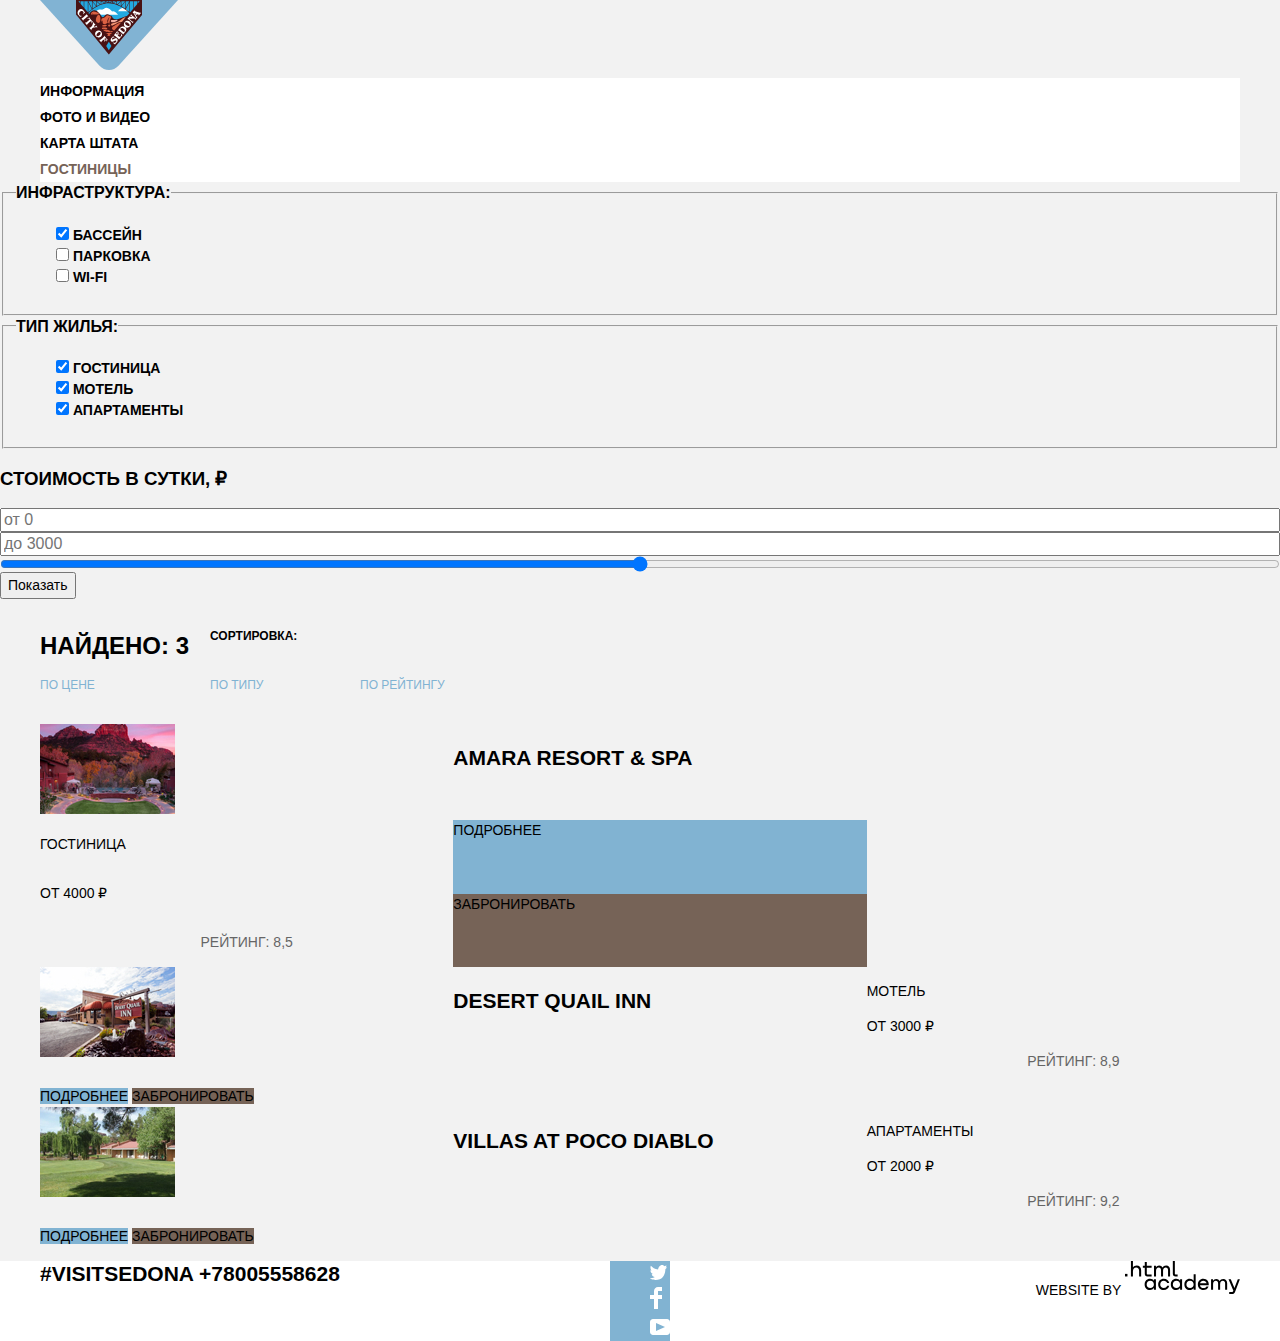
==== catalog.html @ d2a28ebd "грид 2 часть" ====
<!DOCTYPE html>
<html lang="ru">
  <head>
    <meta charset="utf-8" />
    <title>HTML Academy: Седона</title>
    <link rel="icon" href="favicon.ico" />
    <link rel="icon" href="favicon/icon.svg" type="image/svg+xml" />
    <link rel="apple-touch-icon" href="favicon/180.png" />
    <link rel="manifest" href="manifest.webmanifest" />
    <link href="css/normalize.css" rel="stylesheet" />
    <link href="css/style.css" rel="stylesheet" />
  </head>
  <body class="page-body">
    <header class="main-header">
      <div class="container">
      <nav class="main-navigation">
        <a class="main-header-logo" href="index.html">
          <img src="img/logo.svg" width="138" height="70" alt="logo" />
        </a>
        <ul class="site-navigation">
          <li><a href="#">Информация</a></li>
          <li><a href="#">Фото и видео</a></li>
          <li><a href="#">Карта штата</a></li>
          <li><a class="is-active">Гостиницы</a></li>
        </ul>
      </nav>
    </div>
    </header>
    <main>
      <form action="https://echo.htmlacademy.ru/">
        <fieldset class="life">
          <legend class="infrastructure">Инфраструктура:</legend>
          <ul class="life-list">
            <li class="life-item">
              <input
                type="checkbox"
                name="pool-field"
                id="pool-field"
                checked
              />
              <label class="pool" for="pool-field">Бассейн</label>
            </li>
            <li class="life-item">
              <input type="checkbox" name="parking" id="parking" />
              <label for="parking">Парковка</label>
            </li>
            <li class="life-item">
              <input type="checkbox" name="Wi-Fi" id="Wi-Fi" />
              <label for="Wi-Fi">Wi-Fi</label>
            </li>
          </ul>
        </fieldset>
        <fieldset class="life">
          <legend>Тип жилья:</legend>
          <ul class="life-list">
            <li class="life-item">
              <input type="checkbox" name="hotel" id="hotel" checked />
              <label for="hotel">Гостиница</label>
            </li>
            <li class="life-item">
              <input type="checkbox" name="motel" id="motel" checked />
              <label for="motel">Мотель</label>
            </li>
            <li class="life-item">
              <input
                type="checkbox"
                name="Апартаменты"
                id="Апартаменты"
                checked
              />
              <label for="Апартаменты">Апартаменты</label>
            </li>
          </ul>
        </fieldset>
        <div class="filter">
          <h3>Стоимость в сутки, ₽</h3>
          <div class="filter">
            <input type="number" name="min" placeholder="от 0" />
            <input type="number" name="max" placeholder="до 3000" />
          </div>
          <input type="range" id="price" name="price" min="0" max="3000" />
        </div>
        <button class="button-filter" type="submit">Показать</button>
      </form>
      <div class="filter">
        <ul class="filter-list">
          <li class="filter-item">
            <h2 class="filter-search">Найдено: 3</h2>
            <p class="filter-sorting">Сортировка:</p>
            <a class="filter-price">По цене</a>
            <a class="filter-type">По типу</a>
            <a class="filter-raiting">По рейтингу</a>
          </li>
        </ul>
      </div>
      <section class="product">
        <ul class="product-list">
          <li class="product-item">
            <a class="img-amara"
              ><img
                src="img/amararesort.jpg"
                width="135"
                height="90"
                alt="Гостиница Amara Resort &amp; Spa"
            /></a>
            <h3 class="amara">Amara Resort & Spa</h3>
            <div class="amara-name">
              <p class="amara-hotel">Гостиница</p>
              <p class="amara-price">От 4000 ₽</p>
              <p class="rating">Рейтинг: 8,5</p>
            </div>
            <div class="button-amara">
              <a class="button-primary">Подробнее</a>
              <a class="button-secondary">Забронировать</a>
            </div>
          </li>
          <li class="product-item">
            <a
              ><img
                src="img/desertquail.jpg"
                width="135"
                height="90"
                alt="Мотель Desert Quail Inn"
            /></a>
            <h3 class="desert">Desert Quail Inn</h3>
            <div class="desert-name">
              <p class="desert-motel">Мотель</p>
              <p class="desert-price">От 3000 ₽</p>
              <p class="rating">Рейтинг: 8,9</p>
            </div>
            <div>
              <a class="button-primary">Подробнее</a>
              <a class="button-secondary">Забронировать</a>
            </div>
          </li>
          <li class="product-item">
            <a
              ><img
                src="img/villasatpoco.jpg"
                width="135"
                height="90"
                alt="Апартаменты Villas at Poco Diablo"
            /></a>
            <h3 class="villas">Villas at Poco Diablo</h3>
            <div class="villas-name">
              <p class="villas-appartament">Апартаменты</p>
              <p class="villas-price">От 2000 ₽</p>
              <p class="rating">Рейтинг: 9,2</p>
            </div>
            <div>
              <a class="button-primary">Подробнее</a>
              <a class="button-secondary">Забронировать</a>
            </div>
          </li>
        </ul>
      </section>
    </main>
    <footer class="footer">
      <div class="container">
        <div class="footer-row">
      <p class="hashtag">
        #visitSEDONA
        <a class="phone" href="tel:+78005558628">+78005558628</a>
      </p>
      <ul class="socials">
        <li class="socials-item">
          <a href="#"
            ><svg
              width="17"
              height="17"
              viewBox="0 0 17 17"
              fill="none"
              xmlns="http://www.w3.org/2000/svg"
            >
              <path
                d="M10.95 1.14409C12.635 0.648089 13.934 1.41409 14.527 2.32309C15.2 2.09209 15.858 1.84209 16.538 1.61509C16.5249 2.30145 16.2117 2.94761 15.681 3.38309C16.366 3.55309 16.985 2.89209 16.985 2.89209C16.816 3.89209 15.979 4.68009 15.422 4.91609C15.191 11.6661 12.247 16.1331 5.34498 15.9981H4.89898C4.48898 15.9981 0.734977 15.5381 0.000976562 14.1111C2.27198 14.3071 3.89398 13.6891 4.69398 12.9341C3.73398 12.6341 2.01498 12.4571 1.71498 9.98409C2.06398 10.0901 2.27898 10.2121 2.90498 10.1031C1.70498 9.24709 0.373977 8.53009 0.447977 6.33009C0.732977 6.65809 1.51498 6.86609 1.78798 6.80209C1.08498 6.56109 -0.182023 3.44209 0.893977 1.85009C2.71198 3.70409 4.62898 5.45609 8.04598 5.62309C8.25398 3.33009 9.18298 1.79309 10.95 1.14409Z"
                fill="white"
              />
            </svg>
          </a>
        </li>
        <li class="socials-item">
          <a href="#">
            <svg
              width="12"
              height="22"
              viewBox="0 0 12 22"
              fill="none"
              xmlns="http://www.w3.org/2000/svg"
            >
              <path
                d="M12 4V0H8C5.79086 0 4 1.79086 4 4V8H0V12H4V22H8V12H12V8H8V4H12Z"
                fill="white"
              />
            </svg>
          </a>
        </li>
        <li class="socials-item">
          <a href="#">
            <svg
              width="20"
              height="16"
              viewBox="0 0 20 16"
              fill="none"
              xmlns="http://www.w3.org/2000/svg"
            >
              <path
                fill-rule="evenodd"
                clip-rule="evenodd"
                d="M3 0H17C18.65 0 20 1.35 20 3V13C20 14.65 18.65 16 17 16H3C1.35 16 0 14.65 0 13V3C0 1.35 1.35 0 3 0ZM6.027 4.002V11.998L15.014 8L6.027 4.002Z"
                fill="white"
              />
            </svg>
          </a>
        </li>
      </ul>
      <p class="copyright">
        Website by
        <a href="https://htmlacademy.ru">
          <svg
            width="115"
            height="34"
            viewBox="0 0 115 34"
            fill="none"
            xmlns="http://www.w3.org/2000/svg"
          >
            <g clip-path="url(#clip0)">
              <path d="M0 12.8806V15.4567H2.45789V12.8806H0Z" fill="black" />
              <path
                d="M11.6466 4.52965C10.0863 4.52965 8.82534 5.23807 8.03454 6.26851H7.94905V0H5.91864V15.4566H7.94905V10.1541C7.94905 8.02886 9.27418 6.50466 11.2191 6.50466C13.0572 6.50466 14.1258 7.87858 14.1258 9.72478V15.4566H16.1563V9.35984C16.1563 6.41878 14.3396 4.52965 11.6466 4.52965Z"
                fill="black"
              />
              <path
                d="M26.6171 4.8303H21.8082V1.07349H19.7778V4.8303H17.8542V6.80531H19.7778V12.7947C19.7778 14.5121 20.7396 15.4567 22.4708 15.4567H26.6171V13.4602H22.8769C22.193 13.4602 21.8082 13.0738 21.8082 12.4083V6.80531H26.6171V4.8303Z"
                fill="black"
              />
              <path
                d="M41.1215 4.55103C39.497 4.55103 38.2576 5.34532 37.5736 6.61191H37.5095C36.8897 5.3668 35.7356 4.55103 34.154 4.55103C32.7434 4.55103 31.6746 5.30238 31.0336 6.35431H30.948V4.83011H29.0031V15.4565H31.0336V10.0038C31.0336 8.00729 32.0806 6.54752 33.6624 6.50458C35.1584 6.46164 36.0347 7.53502 36.0347 9.14507V15.4565H38.0652V9.83203C38.0652 7.44915 39.4758 6.50458 40.6941 6.50458C42.1688 6.50458 43.0452 7.53502 43.0452 9.14507V15.4565H45.0754V8.9304C45.0754 6.35431 43.6221 4.55103 41.1215 4.55103Z"
                fill="black"
              />
              <path
                d="M47.8271 12.7088C47.8271 14.4476 48.8103 15.4566 50.6269 15.4566H52.6359V13.4816H50.9261C50.2422 13.4816 49.8574 13.0952 49.8574 12.4297V0H47.8271V12.7088Z"
                fill="black"
              />
              <path
                d="M28.9048 19.7063H28.8192C28.027 18.6392 26.7425 17.8923 25.0295 17.8709C21.882 17.8282 19.6338 20.1544 19.6338 23.441C19.6338 26.749 21.9248 29.0752 25.008 29.0326C26.7637 29.0111 28.027 28.2215 28.8192 27.0903H28.9048V28.7336H30.9177V18.1697H28.9048V19.7063ZM25.3077 27.0691C23.081 27.0691 21.6679 25.4471 21.6679 23.441C21.6679 21.435 23.081 19.813 25.3077 19.813C27.4703 19.813 28.8836 21.435 28.8836 23.441C28.8836 25.4259 27.4703 27.0691 25.3077 27.0691Z"
                fill="black"
              />
              <path
                d="M44.2095 22.0111C43.717 19.6208 41.5973 17.8708 38.8139 17.8708C35.4524 17.8708 33.2042 20.3251 33.2042 23.4409C33.2042 26.5567 35.4524 29.0325 38.8139 29.0325C41.5973 29.0325 43.717 27.2397 44.2095 24.8281H42.0898C41.6617 26.1727 40.3984 27.0903 38.8354 27.0903C36.6513 27.0903 35.2381 25.447 35.2381 23.4409C35.2381 21.4349 36.6513 19.8129 38.8354 19.8129C40.4625 19.8129 41.6617 20.7733 42.0898 22.0111H44.2095Z"
                fill="black"
              />
              <path
                d="M55.0836 19.7063H54.998C54.2058 18.6392 52.921 17.8923 51.2081 17.8709C48.0607 17.8282 45.8125 20.1544 45.8125 23.441C45.8125 26.749 48.1036 29.0752 51.1866 29.0326C52.9425 29.0111 54.2058 28.2215 54.998 27.0903H55.0836V28.7336H57.0962V18.1697H55.0836V19.7063ZM51.4866 27.0691C49.2596 27.0691 47.8466 25.4471 47.8466 23.441C47.8466 21.435 49.2596 19.813 51.4866 19.813C53.6491 19.813 55.0622 21.435 55.0622 23.441C55.0622 25.4259 53.6491 27.0691 51.4866 27.0691Z"
                fill="black"
              />
              <path
                d="M68.6538 19.813H68.5682C67.776 18.6819 66.4483 17.8923 64.7568 17.871C61.6738 17.8283 59.3827 20.1545 59.3827 23.4624C59.3827 26.749 61.6309 29.0753 64.7783 29.0326C66.4483 29.0111 67.776 28.2642 68.5468 27.1972H68.6538V28.7336H70.6665V13.3679H68.6538V19.813ZM65.0568 27.0904C62.8298 27.0904 61.4168 25.4685 61.4168 23.4624C61.4168 21.4563 62.8298 19.8343 65.0568 19.8343C67.2193 19.8343 68.6324 21.4776 68.6324 23.4624C68.6324 25.4685 67.2193 27.0904 65.0568 27.0904Z"
                fill="black"
              />
              <path
                d="M78.3297 17.8708C75.0752 17.8708 72.8483 20.3678 72.8483 23.4623C72.8483 26.4714 74.9467 29.0325 78.3724 29.0325C80.8561 29.0325 82.8475 27.6879 83.5541 25.447H81.4342C80.9634 26.4502 79.8286 27.0903 78.4582 27.0903C76.5312 27.0903 75.1608 25.8098 75.0108 24.1666H83.7682C84.0464 20.6452 81.8412 17.8708 78.3297 17.8708ZM78.2868 19.8129C79.9783 19.8129 81.2416 20.8586 81.5627 22.3739H75.0538C75.3534 20.88 76.6168 19.8129 78.2868 19.8129Z"
                fill="black"
              />
              <path
                d="M98.1985 17.8921C96.5713 17.8921 95.3295 18.6817 94.6443 19.9409H94.5799C93.9591 18.703 92.8029 17.8921 91.2184 17.8921C89.8054 17.8921 88.7347 18.639 88.0924 19.6848H88.0068V18.1695H86.0583V28.7334H88.0924V23.3128C88.0924 21.328 89.1417 19.8768 90.7261 19.8341C92.2247 19.7915 93.1028 20.8585 93.1028 22.4591V28.7334H95.1368V23.1421C95.1368 20.7732 96.5499 19.8341 97.7703 19.8341C99.2477 19.8341 100.125 20.8585 100.125 22.4591V28.7334H102.16V22.2457C102.16 19.6848 100.704 17.8921 98.1985 17.8921Z"
                fill="black"
              />
              <path
                d="M109.441 27.0477L105.801 18.1697H103.553L108.392 29.7368L108.371 29.7794C108.028 30.6544 107.643 30.9745 106.701 30.9745H104.196V33.0019H106.701C108.542 33.0019 109.527 32.1696 110.212 30.3769L114.88 18.1697H112.803L109.441 27.0477Z"
                fill="black"
              />
            </g>
            <defs>
              <clipPath id="clip0">
                <rect width="115" height="33.0294" fill="white" />
              </clipPath>
            </defs></svg></a>
          </div>
        </div>
    </footer>
  </body>
</html>
---- css/style.css ----
/*variables*/

:root {
  --basic-black: #000000;
  --basic-extra-black: #333333;
  --basic-white: #ffffff;
  --basic-blue: #81b3d2;
  --basic-extra-white: #f2f2f2;
  --basic-brown-light: #766357;
  --basic-neutral: #eeeeee;
  --basic-extra-brown: #604e43;
  --basic-brown: #503e33;
  --basic-extra-grey:#666666;
  --basic-light-blue:#669EC0;
  --basic-extra-blue:#5496BD;

}

*,
*::before,
*::after{
  box-sizing: border-box;
}


body {
  min-width: 960px;
  margin: 0;
  padding: 0;
  font-family: "PT Sans", sans-serif;
  font-size: 14px;
  line-height: 21px;
  font-weight: 400;
  color: var(--basic-black);
  text-transform: uppercase;
  background-color: var(--basic-extra-white);
  list-style: none;
  min-height: 100%;
  display: grid;
  grid-template-rows: min-content 1fr min-content;
  align-content: start;
}
.container {
  width: 1230px;
  margin: 0 auto;
  padding: 0 15px;
}
.page{
  height: 100%;
}
a {
  text-decoration: none;
}
.main-header-logo{
  order: 0;
  justify-self: center;

}
.main-navigation a {
  font-size: 14px;
  line-height: 26px;
  color: var(--basic-black);
  font-weight: 700;
}
.main-navigation {
  justify-content: stretch;
  color: var(--basic-black);
}
.site-navigation{
  list-style: none;
  display: grid;
  background-color: var(--basic-white);
  margin: 0;
  padding: 0;
}
.site-navigation a.is-active {
  color: var(--basic-brown-light);
}
.site-navigation a:hover {
color: var(--basic-blue);
}
.site-navigation a:focus {
color:var(--basic-black);
}
.site-navigation a:active {
color: var(--basic-brown-light);
}
.reason-item{
  display: grid;
  grid-template-columns: repeat(3, 1fr);
}
.features-list {
  display: grid;
  grid-template-columns: repeat(3, 1fr);
  list-style-type: none;
  margin: 0;
  padding: 0;
}
.reason-img {
  grid-column: 2/ -1;
  }
.features-list {
    grid-column: 1 / -1 ;
  }
.reason-info {
  text-align: center;
  background-color: #81b3d2;
  }
.reason-title {
  font-size: 21px;
  line-height: 26px;
  font-weight: 700;
  text-align: center;
}
.reason-text {
  font-size: 14px;
  line-height: 26px;
  text-align: center;
}
.reason-item {
  text-align: center;
  margin: 0 10px;
}
.story-list {
  display: grid;
  grid-template-columns: repeat(3, 1fr);
  list-style-type: none;
  margin: 0;
  padding: 0;
}
.story-main {
  display: grid;
  grid-template-columns: repeat(3, 1fr);
}
.story-img {
  grid-column: 1/ 3;
}
.story-features {
  display: grid;
  grid-column: 1 / -1 ;
  background-color: #eeeeee;
}
.story-name {
  display: grid;
  text-align: center;
  background-color: #81b3d2;
}
.story-subtitle {
  font-size: 21px;
  line-height: 21px;
  font-weight: 700;

}

.story-text {
  font-size: 14px;
  line-height: 21px;
}
.offer {
  display: grid;
  grid-column: 2/ 3;
  text-align: center;
}

.button {
  font-size: 21px;
  line-height: 26px;
  font-weight: 700;
  text-align: center;
  color: var(--basic-white);
  text-transform: uppercase;
  background-color: var(--basic-brown-light);
}
.button:hover {
  background-color: var(--basic-extra-brown);
}
.button:focus .button:active {
  background-color: var(--basic-brown);
}

.hashtag {
  margin: 0;
  font-size: 21px;
  line-height: 26px;
  font-weight: 700;
}
.phone {
  margin: 0;
  color: inherit;
  font-size: 21px;
  line-height: 26px;
  font-weight: 700;
}
.socials {
  margin: 0;
  justify-self: center;
  list-style: none;
  font-size: 21px;
  line-height: 26px;
  background-color: var(--basic-blue);
}
.copyright {
  margin: 0;
  justify-self: end;
  font-size: 14px;
  line-height: 26px;
}
.footer {
background-color: var(--basic-white);
}
.footer-row {
  display: grid;
  grid-template-columns: repeat(3, 1fr);
}
.life {
  font-size: 16px;
  line-height: 21px;
  font-weight: 700;
}
.life-item {
  list-style: none;
  font-size: 14px;
  line-height: 21px;
}
.infrastructure{
  font-size: 16px;
  line-height: 21px;
  font-weight: 700;
}
.pool{
  font-size: 14px;
  line-height: 21px;
}
.filter {
  font-size: 16px;
  line-height: 21px;
  font-weight: 700;
}
.button-filter {
  font-size: 14px;
  line-height: 21px;
  text-align: center;
  background-color: no-repeat;
}
.button-filter:hover{
  background-color: var(--basic-white);
}
.filter-list {
  list-style: none;
}
}
.filter h2 {
  font-size: 21px;
  line-height: 26px;
  font-weight: 700;
}
.filter p {
  font-size: 12px;
  line-height: 18px;
}
.filter a {
  font-size: 12px;
  line-height: 18px;
  font-weight: 400;
  color: #81b3d2;
}
.product-list {
  list-style: none;
}
.product h3 {
  font-size: 21px;
  line-height: 26px;
  font-weight: 700;
}
.product p {
  font-size: 14px;
  line-height: 21px;
}
.rating {
  font-size: 14px;
  line-height: 21px;
  font-weight: 400;
  text-align: center;
  background-color: #f2f2f2;
  color: #666666;
}
.button {
  font-weight: 700;
  color: #ffffff;
}
.button-primary {
  background-color: #81b3d2;
}
.button-secondary {
  background-color: #766357;
}
.button-primary:hover{
  background-color: var(--basic-light-blue);
}
.button-primary:focus .button-primary:active{
  background-color: var(--basic-extra-blue);
}
.button-secondary:hover{
  background-color: var(--basic-extra-brown);
}
.button-secondary:focus .button-secondary:active{
  background-color: var(--basic-brown);
}
.life {
  display: grid;
  grid-template-columns: repeat(2, 1fr);
}
.life-list {
  grid-column: 1/ -4;
}
.filter {
  display: grid;
  grid-column: 1 / -1 ;
}
.filter-item {
  display: grid;
  grid-template-columns: 170px 150px 100px 100px 100px;
  list-style-type: none;
}
.filter-sorting {
  margin-bottom: 0 30px;
  display: grid;
  grid-column: 2 / -1 ;
}
.filter-price {
  margin-bottom: 0 auto;
}
.product-item {
  display: grid;
  grid-template-columns: 1fr 1fr 1fr;
  list-style-type: none;
  margin: 0;
  padding: 0;
}
.button-amara {
display: grid;
grid-column: 2/ -3;
}
.amara-name {
  display: grid;
  grid-column: 2/ -4; 
}
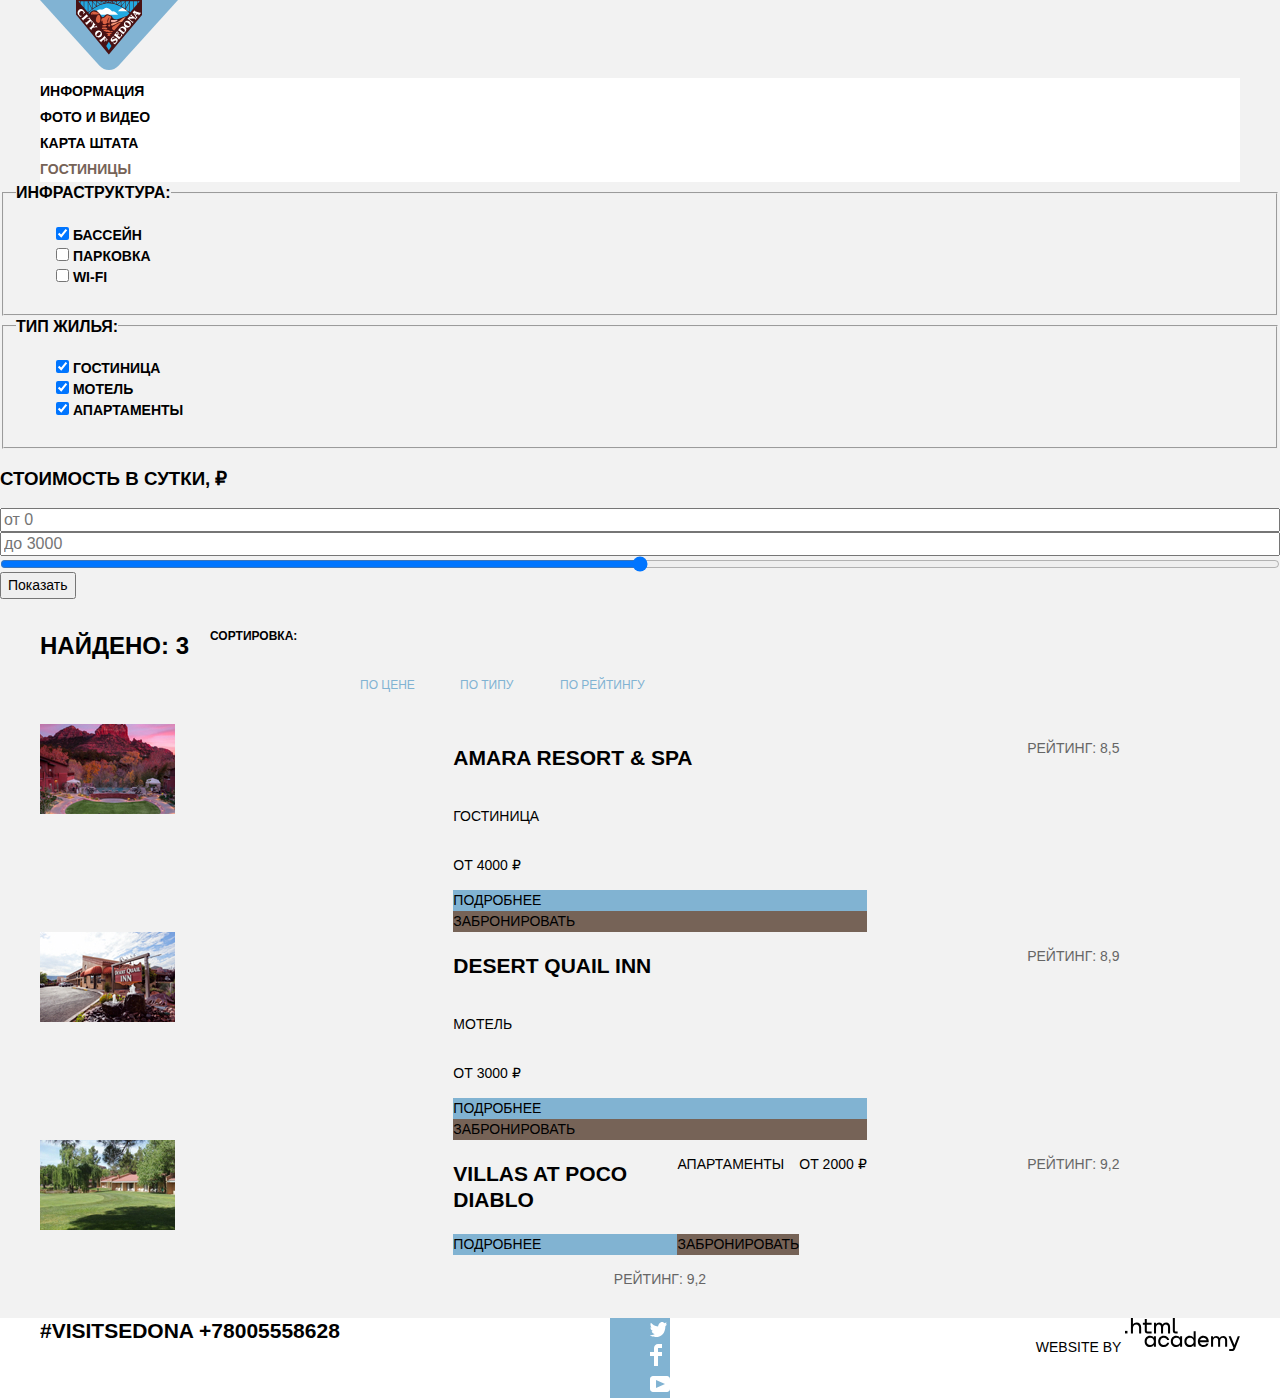
==== commit 67f622ef: "грид исправленное 3" ====
--- a/catalog.html
+++ b/catalog.html
@@ -96,6 +96,7 @@
       <section class="product">
         <ul class="product-list">
           <li class="product-item">
+            <div class="img">
             <a class="img-amara"
               ><img
                 src="img/amararesort.jpg"
@@ -103,18 +104,20 @@
                 height="90"
                 alt="Гостиница Amara Resort &amp; Spa"
             /></a>
+          </div>
+          <div class="center">
             <h3 class="amara">Amara Resort & Spa</h3>
-            <div class="amara-name">
-              <p class="amara-hotel">Гостиница</p>
-              <p class="amara-price">От 4000 ₽</p>
-              <p class="rating">Рейтинг: 8,5</p>
-            </div>
-            <div class="button-amara">
+              <p>Гостиница</p>
+              <p>От 4000 ₽</p>
               <a class="button-primary">Подробнее</a>
               <a class="button-secondary">Забронировать</a>
             </div>
+            <div class="rating">
+              <p class="rating">Рейтинг: 8,5</p>
+            </div>
           </li>
           <li class="product-item">
+            <div class="img">
             <a
               ><img
                 src="img/desertquail.jpg"
@@ -122,18 +125,20 @@
                 height="90"
                 alt="Мотель Desert Quail Inn"
             /></a>
+          </div>
+          <div class="center">
             <h3 class="desert">Desert Quail Inn</h3>
-            <div class="desert-name">
-              <p class="desert-motel">Мотель</p>
-              <p class="desert-price">От 3000 ₽</p>
-              <p class="rating">Рейтинг: 8,9</p>
-            </div>
-            <div>
+              <p>Мотель</p>
+              <p>От 3000 ₽</p>
               <a class="button-primary">Подробнее</a>
               <a class="button-secondary">Забронировать</a>
             </div>
+            <div class="rating">
+              <p class="rating">Рейтинг: 8,9</p>
+            </div>
           </li>
           <li class="product-item">
+            <div class="img">
             <a
               ><img
                 src="img/villasatpoco.jpg"
@@ -141,15 +146,17 @@
                 height="90"
                 alt="Апартаменты Villas at Poco Diablo"
             /></a>
+          </div>
+          <div class="center">
             <h3 class="villas">Villas at Poco Diablo</h3>
-            <div class="villas-name">
               <p class="villas-appartament">Апартаменты</p>
               <p class="villas-price">От 2000 ₽</p>
-              <p class="rating">Рейтинг: 9,2</p>
-            </div>
-            <div>
               <a class="button-primary">Подробнее</a>
               <a class="button-secondary">Забронировать</a>
+              <p class="rating">Рейтинг: 9,2</p>
+            </div>
+            <div class="rating">
+              <p class="rating">Рейтинг: 9,2</p>
             </div>
           </li>
         </ul>
--- a/css/style.css
+++ b/css/style.css
@@ -328,20 +328,28 @@
   grid-column: 2 / -1 ;
 }
 .filter-price {
-  margin-bottom: 0 auto;
+
+  display: grid;
+  grid-column: 3 / 4 ;
 }
 .product-item {
   display: grid;
   grid-template-columns: 1fr 1fr 1fr;
   list-style-type: none;
-  margin: 0;
-  padding: 0;
-}
-.button-amara {
-display: grid;
-grid-column: 2/ -3;
-}
-.amara-name {
-  display: grid;
-  grid-column: 2/ -4; 
+  border-bottom: ;
+  margin: 0;
+  padding: 0;
+}
+.img {
+  display: grid;
+  grid-column: 1/ -4;
+}
+.center {
+  display: grid;
+  grid-column: 2/ -2;
+
+}
+.rating {
+  display: grid;
+  grid-column: 3/ -2;
 }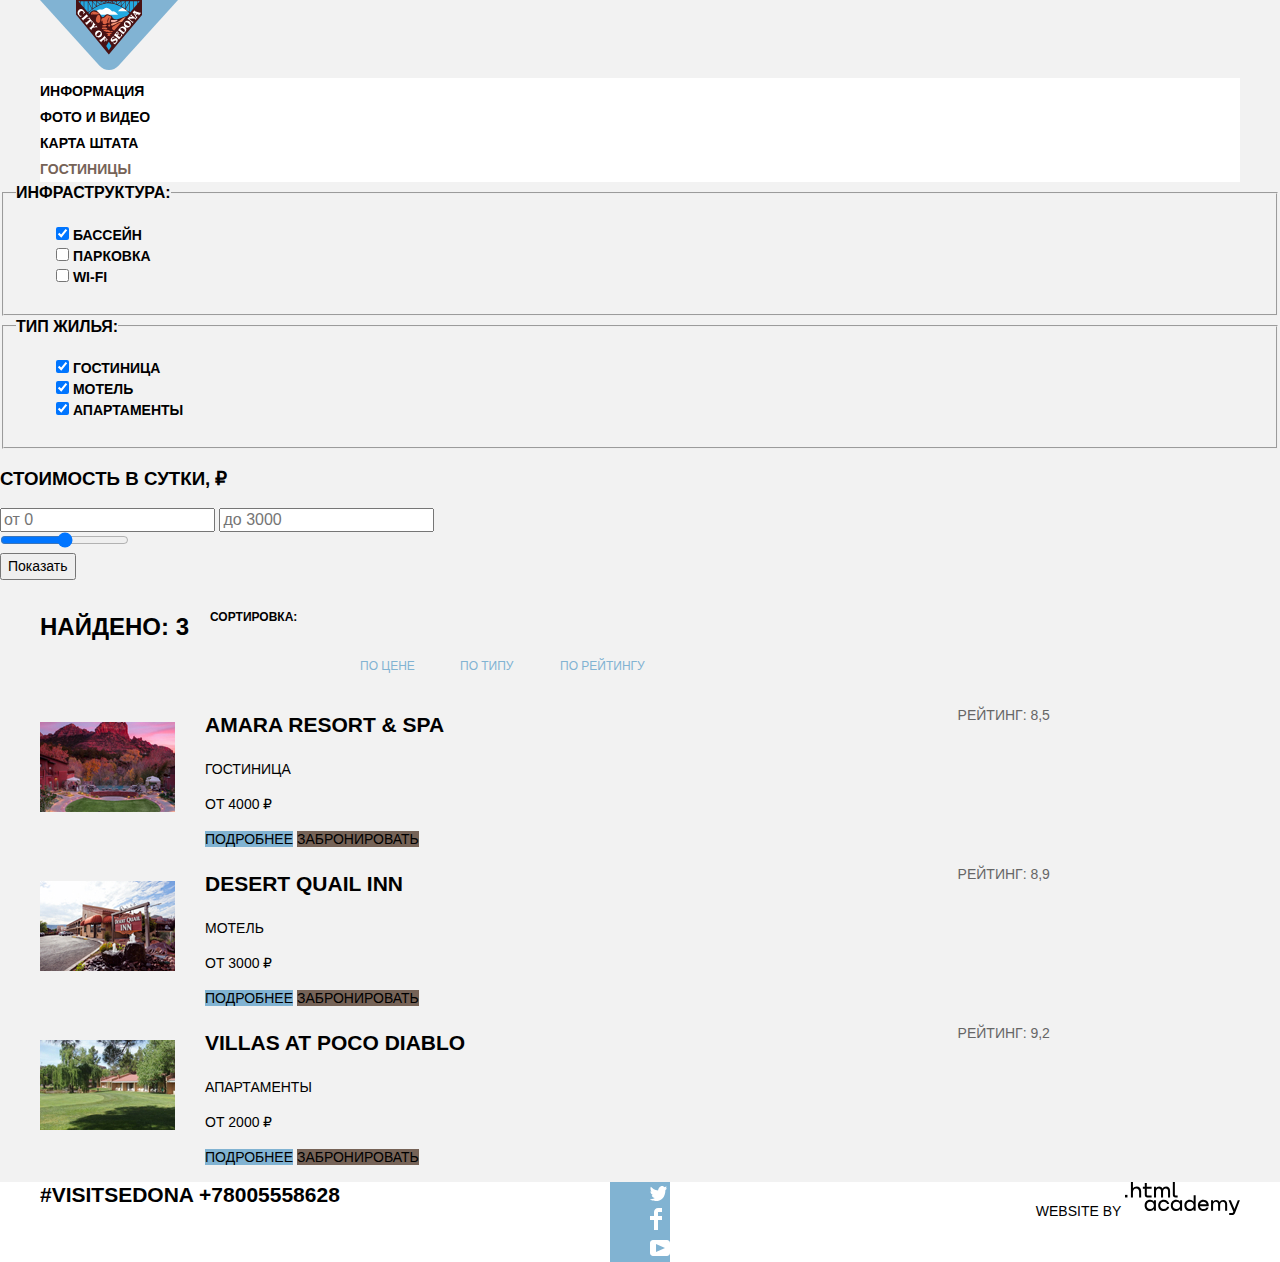
==== commit e224b2cc: "Гриды исправл" ====
--- a/catalog.html
+++ b/catalog.html
@@ -153,7 +153,6 @@
               <p class="villas-price">От 2000 ₽</p>
               <a class="button-primary">Подробнее</a>
               <a class="button-secondary">Забронировать</a>
-              <p class="rating">Рейтинг: 9,2</p>
             </div>
             <div class="rating">
               <p class="rating">Рейтинг: 9,2</p>
--- a/css/style.css
+++ b/css/style.css
@@ -314,7 +314,6 @@
   grid-column: 1/ -4;
 }
 .filter {
-  display: grid;
   grid-column: 1 / -1 ;
 }
 .filter-item {
@@ -324,32 +323,26 @@
 }
 .filter-sorting {
   margin-bottom: 0 30px;
-  display: grid;
   grid-column: 2 / -1 ;
 }
 .filter-price {
-
-  display: grid;
   grid-column: 3 / 4 ;
 }
 .product-item {
   display: grid;
-  grid-template-columns: 1fr 1fr 1fr;
+  grid-template-columns: auto 1fr 1fr;
   list-style-type: none;
-  border-bottom: ;
   margin: 0;
   padding: 0;
 }
 .img {
-  display: grid;
+  margin: auto;
   grid-column: 1/ -4;
 }
 .center {
-  display: grid;
   grid-column: 2/ -2;
-
+padding-left: 30px;
 }
 .rating {
-  display: grid;
   grid-column: 3/ -2;
 }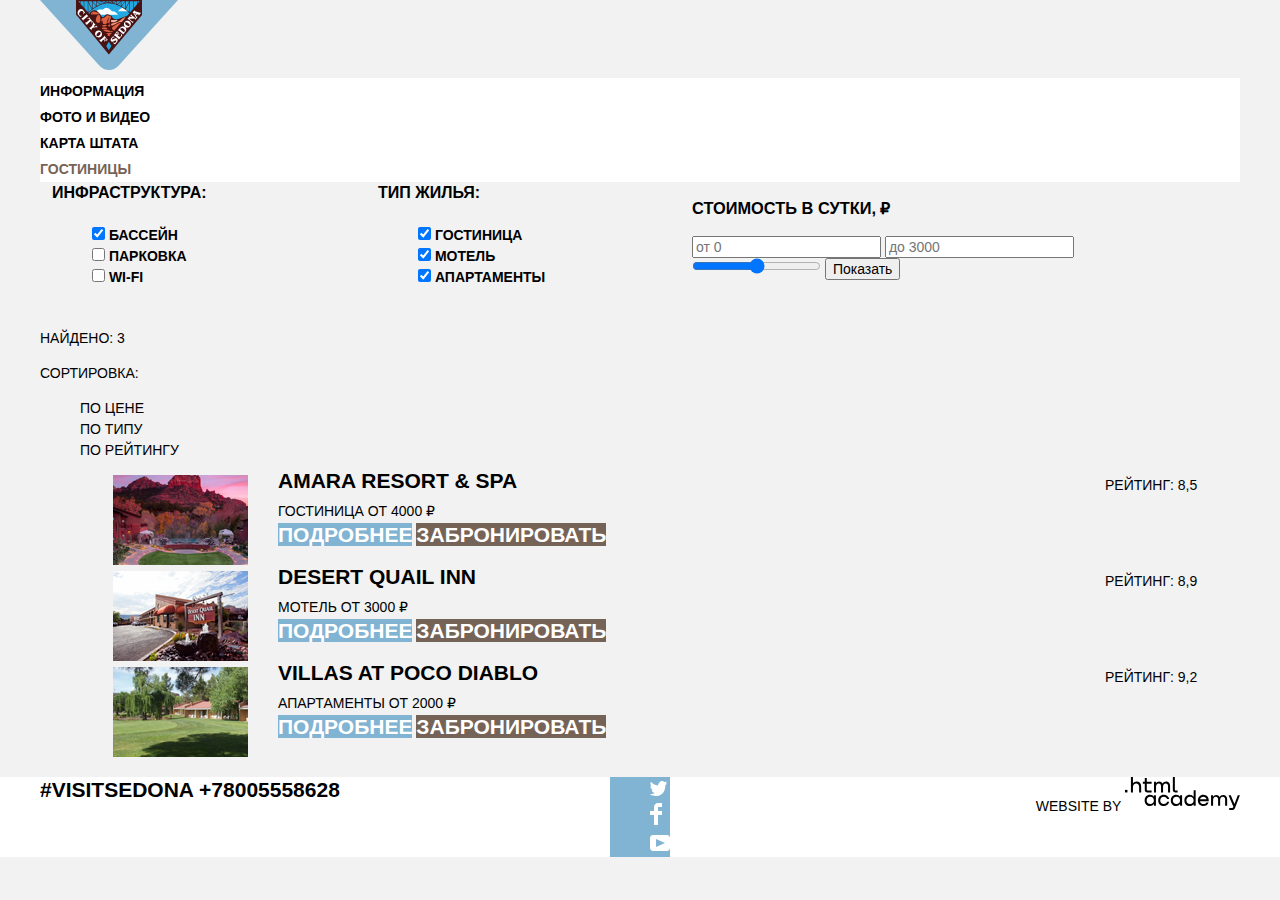
==== commit f0732f6c: "Гриды каталог" ====
--- a/catalog.html
+++ b/catalog.html
@@ -26,8 +26,9 @@
       </nav>
     </div>
     </header>
-    <main>
-      <form action="https://echo.htmlacademy.ru/">
+    <main class="container">
+      <form class="choice" action="https://echo.htmlacademy.ru/">
+        <div class="categories">
         <fieldset class="life">
           <legend class="infrastructure">Инфраструктура:</legend>
           <ul class="life-list">
@@ -50,6 +51,8 @@
             </li>
           </ul>
         </fieldset>
+      </div>
+        <div class="type-life">
         <fieldset class="life">
           <legend>Тип жилья:</legend>
           <ul class="life-list">
@@ -72,31 +75,32 @@
             </li>
           </ul>
         </fieldset>
-        <div class="filter">
+      </div>
+        <div class="price">
           <h3>Стоимость в сутки, ₽</h3>
-          <div class="filter">
+          <div class="price-direction">
             <input type="number" name="min" placeholder="от 0" />
             <input type="number" name="max" placeholder="до 3000" />
           </div>
           <input type="range" id="price" name="price" min="0" max="3000" />
+          <button class="button-price" type="submit">Показать</button>
         </div>
-        <button class="button-filter" type="submit">Показать</button>
+
       </form>
-      <div class="filter">
-        <ul class="filter-list">
-          <li class="filter-item">
-            <h2 class="filter-search">Найдено: 3</h2>
-            <p class="filter-sorting">Сортировка:</p>
-            <a class="filter-price">По цене</a>
-            <a class="filter-type">По типу</a>
-            <a class="filter-raiting">По рейтингу</a>
-          </li>
-        </ul>
-      </div>
+      <div class="sorting">
+            <p class="sorting-search">Найдено: 3</p>
+            <div>
+            <p class="sorting-title">Сортировка:</p>
+            <ul class="sorting-list">
+              <li class="sorting-item">По цене</li>
+              <li class="sorting-item">По типу</li>
+              <li class="sorting-item">По рейтингу</li>
+            </ul>
+            </div>
       <section class="product">
         <ul class="product-list">
           <li class="product-item">
-            <div class="img">
+            <div class="product-img">
             <a class="img-amara"
               ><img
                 src="img/amararesort.jpg"
@@ -105,19 +109,23 @@
                 alt="Гостиница Amara Resort &amp; Spa"
             /></a>
           </div>
-          <div class="center">
-            <h3 class="amara">Amara Resort & Spa</h3>
+          <div class="description">
+            <h3 class="hotel">Amara Resort & Spa</h3>
+            <div>
               <p>Гостиница</p>
               <p>От 4000 ₽</p>
-              <a class="button-primary">Подробнее</a>
-              <a class="button-secondary">Забронировать</a>
-            </div>
-            <div class="rating">
-              <p class="rating">Рейтинг: 8,5</p>
+            </div>
+            <div>
+              <a class="button button-primary">Подробнее</a>
+              <a class="button button-secondary">Забронировать</a>
+            </div>
+            </div>
+            <div class="product-rating">
+              <p class="product-rating-main">Рейтинг: 8,5</p>
             </div>
           </li>
           <li class="product-item">
-            <div class="img">
+            <div class="product-img">
             <a
               ><img
                 src="img/desertquail.jpg"
@@ -126,19 +134,21 @@
                 alt="Мотель Desert Quail Inn"
             /></a>
           </div>
-          <div class="center">
-            <h3 class="desert">Desert Quail Inn</h3>
+          <div class="description">
+            <h3 class="motel">Desert Quail Inn</h3>
+            <div>
               <p>Мотель</p>
               <p>От 3000 ₽</p>
-              <a class="button-primary">Подробнее</a>
-              <a class="button-secondary">Забронировать</a>
-            </div>
-            <div class="rating">
-              <p class="rating">Рейтинг: 8,9</p>
+            </div>
+              <a class="button button-primary">Подробнее</a>
+              <a class="button button-secondary">Забронировать</a>
+            </div>
+            <div class="product-rating">
+              <p class="product-rating-main">Рейтинг: 8,9</p>
             </div>
           </li>
           <li class="product-item">
-            <div class="img">
+            <div class="product-img">
             <a
               ><img
                 src="img/villasatpoco.jpg"
@@ -147,15 +157,19 @@
                 alt="Апартаменты Villas at Poco Diablo"
             /></a>
           </div>
-          <div class="center">
-            <h3 class="villas">Villas at Poco Diablo</h3>
+          <div class="description">
+            <h3 class="appartament">Villas at Poco Diablo</h3>
+            <div>
               <p class="villas-appartament">Апартаменты</p>
               <p class="villas-price">От 2000 ₽</p>
-              <a class="button-primary">Подробнее</a>
-              <a class="button-secondary">Забронировать</a>
-            </div>
-            <div class="rating">
-              <p class="rating">Рейтинг: 9,2</p>
+            </div>
+            <div>
+              <a class="button button-primary">Подробнее</a>
+              <a class="button button-secondary">Забронировать</a>
+            </div>
+            </div>
+            <div class="product-rating">
+              <p class="product-rating-main">Рейтинг: 9,2</p>
             </div>
           </li>
         </ul>
--- a/css/style.css
+++ b/css/style.css
@@ -306,15 +306,21 @@
 .button-secondary:focus .button-secondary:active{
   background-color: var(--basic-brown);
 }
+.choice {
+  display: grid;
+  grid-template-columns: 326px 326px auto;
+}
+
 .life {
   display: grid;
   grid-template-columns: repeat(2, 1fr);
+  border: 0;
+  margin: 0;
 }
 .life-list {
   grid-column: 1/ -4;
 }
-.filter {
-  grid-column: 1 / -1 ;
+
 }
 .filter-item {
   display: grid;
@@ -330,19 +336,33 @@
 }
 .product-item {
   display: grid;
-  grid-template-columns: auto 1fr 1fr;
+  grid-template-columns: 135px 1fr 135px;
   list-style-type: none;
   margin: 0;
   padding: 0;
 }
-.img {
+.product-list {
+  list-style: none;
+  padding-left: 73px;
+}
+.sorting-item {
+  list-style: none;
+}
+.product-img {
   margin: auto;
   grid-column: 1/ -4;
 }
-.center {
-  grid-column: 2/ -2;
+.description {
 padding-left: 30px;
 }
-.rating {
-  grid-column: 3/ -2;
+.product-rating {
+}
+.product h3 {
+  margin-top: -7px;
+  margin-bottom: 7px;
+}
+.product p {
+  margin-top: 0px;
+  margin-bottom: 0px;
+  display: inline-block;
 }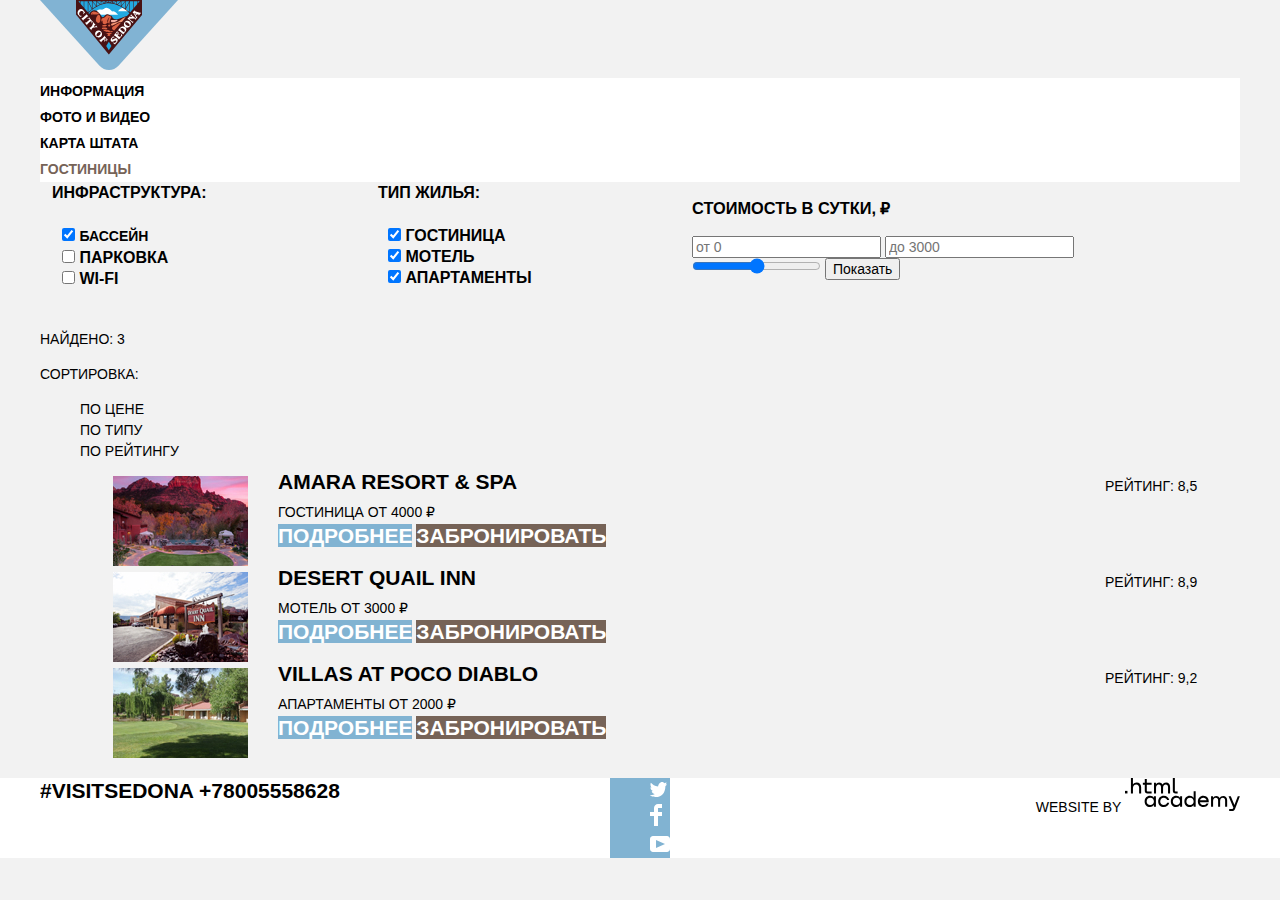
==== commit 4ebcc838: "Грид внутреняя страница (испр)" ====
--- a/catalog.html
+++ b/catalog.html
@@ -28,11 +28,11 @@
     </header>
     <main class="container">
       <form class="choice" action="https://echo.htmlacademy.ru/">
-        <div class="categories">
-        <fieldset class="life">
+        <div class="advantages">
+        <fieldset class="information">
           <legend class="infrastructure">Инфраструктура:</legend>
-          <ul class="life-list">
-            <li class="life-item">
+          <ul class="information-list">
+            <li class="information-item">
               <input
                 type="checkbox"
                 name="pool-field"
@@ -41,30 +41,30 @@
               />
               <label class="pool" for="pool-field">Бассейн</label>
             </li>
-            <li class="life-item">
+            <li class="information-item">
               <input type="checkbox" name="parking" id="parking" />
               <label for="parking">Парковка</label>
             </li>
-            <li class="life-item">
+            <li class="information-item">
               <input type="checkbox" name="Wi-Fi" id="Wi-Fi" />
               <label for="Wi-Fi">Wi-Fi</label>
             </li>
           </ul>
         </fieldset>
       </div>
-        <div class="type-life">
-        <fieldset class="life">
+        <div class="place">
+        <fieldset class="information">
           <legend>Тип жилья:</legend>
-          <ul class="life-list">
-            <li class="life-item">
+          <ul class="information-list">
+            <li class="information-item">
               <input type="checkbox" name="hotel" id="hotel" checked />
               <label for="hotel">Гостиница</label>
             </li>
-            <li class="life-item">
+            <li class="information-item">
               <input type="checkbox" name="motel" id="motel" checked />
               <label for="motel">Мотель</label>
             </li>
-            <li class="life-item">
+            <li class="information-item">
               <input
                 type="checkbox"
                 name="Апартаменты"
@@ -100,7 +100,7 @@
       <section class="product">
         <ul class="product-list">
           <li class="product-item">
-            <div class="product-img">
+            <div class="product">
             <a class="img-amara"
               ><img
                 src="img/amararesort.jpg"
@@ -110,7 +110,7 @@
             /></a>
           </div>
           <div class="description">
-            <h3 class="hotel">Amara Resort & Spa</h3>
+            <h3 class="description-title">Amara Resort & Spa</h3>
             <div>
               <p>Гостиница</p>
               <p>От 4000 ₽</p>
@@ -125,7 +125,7 @@
             </div>
           </li>
           <li class="product-item">
-            <div class="product-img">
+            <div class="product">
             <a
               ><img
                 src="img/desertquail.jpg"
@@ -135,7 +135,7 @@
             /></a>
           </div>
           <div class="description">
-            <h3 class="motel">Desert Quail Inn</h3>
+            <h3 class="description-name">Desert Quail Inn</h3>
             <div>
               <p>Мотель</p>
               <p>От 3000 ₽</p>
@@ -148,7 +148,7 @@
             </div>
           </li>
           <li class="product-item">
-            <div class="product-img">
+            <div class="product">
             <a
               ><img
                 src="img/villasatpoco.jpg"
@@ -158,7 +158,7 @@
             /></a>
           </div>
           <div class="description">
-            <h3 class="appartament">Villas at Poco Diablo</h3>
+            <h3 class="description-subtitle">Villas at Poco Diablo</h3>
             <div>
               <p class="villas-appartament">Апартаменты</p>
               <p class="villas-price">От 2000 ₽</p>
--- a/css/style.css
+++ b/css/style.css
@@ -311,14 +311,26 @@
   grid-template-columns: 326px 326px auto;
 }
 
-.life {
+.information {
   display: grid;
   grid-template-columns: repeat(2, 1fr);
   border: 0;
   margin: 0;
 }
-.life-list {
+.information-list {
   grid-column: 1/ -4;
+  list-style: none;
+  padding-left: 10px;
+}
+.advantages {
+  font-size: 16px;
+  line-height: 21px;
+  font-weight: 700;
+}
+.place {
+  font-size: 16px;
+  line-height: 21px;
+  font-weight: 700;
 }
 
 }
@@ -337,9 +349,6 @@
 .product-item {
   display: grid;
   grid-template-columns: 135px 1fr 135px;
-  list-style-type: none;
-  margin: 0;
-  padding: 0;
 }
 .product-list {
   list-style: none;
@@ -348,7 +357,7 @@
 .sorting-item {
   list-style: none;
 }
-.product-img {
+.product {
   margin: auto;
   grid-column: 1/ -4;
 }
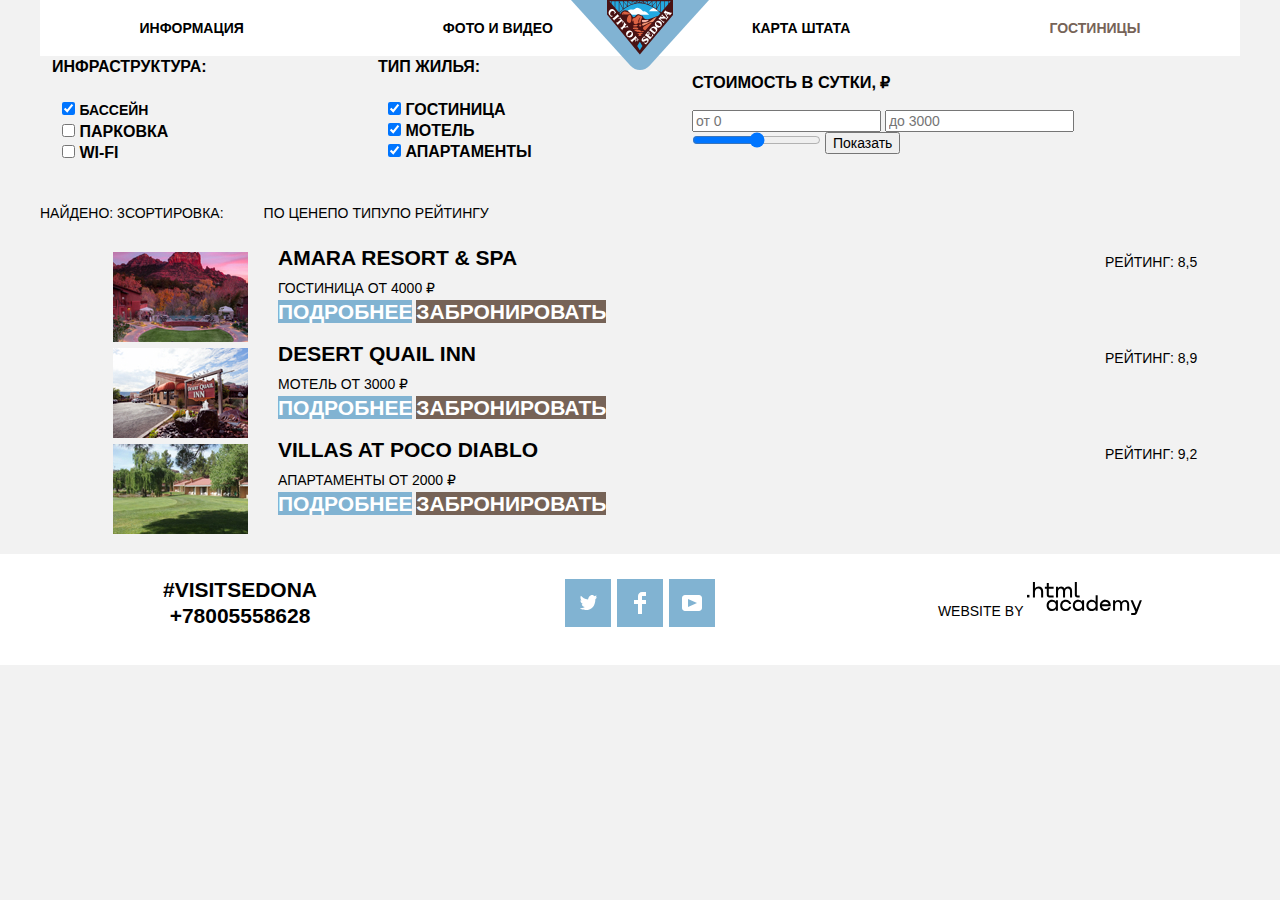
==== commit e2e99c75: "флекс" ====
--- a/catalog.html
+++ b/catalog.html
@@ -89,7 +89,6 @@
       </form>
       <div class="sorting">
             <p class="sorting-search">Найдено: 3</p>
-            <div>
             <p class="sorting-title">Сортировка:</p>
             <ul class="sorting-list">
               <li class="sorting-item">По цене</li>
@@ -135,7 +134,7 @@
             /></a>
           </div>
           <div class="description">
-            <h3 class="description-name">Desert Quail Inn</h3>
+            <h3 class="description-title">Desert Quail Inn</h3>
             <div>
               <p>Мотель</p>
               <p>От 3000 ₽</p>
@@ -158,7 +157,7 @@
             /></a>
           </div>
           <div class="description">
-            <h3 class="description-subtitle">Villas at Poco Diablo</h3>
+            <h3 class="description-title">Villas at Poco Diablo</h3>
             <div>
               <p class="villas-appartament">Апартаменты</p>
               <p class="villas-price">От 2000 ₽</p>
@@ -183,7 +182,7 @@
         <a class="phone" href="tel:+78005558628">+78005558628</a>
       </p>
       <ul class="socials">
-        <li class="socials-item">
+        <li class="social-item">
           <a href="#"
             ><svg
               width="17"
@@ -199,7 +198,7 @@
             </svg>
           </a>
         </li>
-        <li class="socials-item">
+        <li class="social-item">
           <a href="#">
             <svg
               width="12"
@@ -215,7 +214,7 @@
             </svg>
           </a>
         </li>
-        <li class="socials-item">
+        <li class="social-item">
           <a href="#">
             <svg
               width="20"
--- a/css/style.css
+++ b/css/style.css
@@ -13,7 +13,7 @@
   --basic-extra-grey:#666666;
   --basic-light-blue:#669EC0;
   --basic-extra-blue:#5496BD;
-
+  --basic-grey:#BDBBBC;
 }
 
 *,
@@ -51,39 +51,44 @@
 a {
   text-decoration: none;
 }
-.main-header-logo{
-  order: 0;
-  justify-self: center;
-
+.main-header-logo {
+  display: flex;
+  position: absolute;
+  left: 50%;
+  transform: translateX(-50%);
 }
 .main-navigation a {
   font-size: 14px;
   line-height: 26px;
   color: var(--basic-black);
   font-weight: 700;
+ 
 }
 .main-navigation {
-  justify-content: stretch;
+  justify-content: space-around;
   color: var(--basic-black);
-}
-.site-navigation{
-  list-style: none;
-  display: grid;
+  position: relative;
+  
+}
+.site-navigation {
+  display: flex;
+  justify-content: space-around;
+  list-style: none;
   background-color: var(--basic-white);
   margin: 0;
-  padding: 0;
+  padding: 15px 0;
 }
 .site-navigation a.is-active {
   color: var(--basic-brown-light);
 }
 .site-navigation a:hover {
-color: var(--basic-blue);
+  color: var(--basic-blue);
 }
 .site-navigation a:focus {
-color:var(--basic-black);
+  color:var(--basic-black);
 }
 .site-navigation a:active {
-color: var(--basic-brown-light);
+  color: var(--basic-brown-light);
 }
 .reason-item{
   display: grid;
@@ -145,16 +150,21 @@
   text-align: center;
   background-color: #81b3d2;
 }
+.story-item {
+  text-align: center;
+  margin-top: 0;
+  margin-bottom: 25px;
+}
 .story-subtitle {
   font-size: 21px;
   line-height: 21px;
   font-weight: 700;
-
 }
 
 .story-text {
   font-size: 14px;
   line-height: 21px;
+
 }
 .offer {
   display: grid;
@@ -179,6 +189,10 @@
 }
 
 .hashtag {
+  display: flex;
+  flex-direction: column;
+  justify-content: center;
+  align-items: center;
   margin: 0;
   font-size: 21px;
   line-height: 26px;
@@ -192,18 +206,48 @@
   font-weight: 700;
 }
 .socials {
-  margin: 0;
+  display: flex;
+  justify-content: space-around;
   justify-self: center;
-  list-style: none;
-  font-size: 21px;
-  line-height: 26px;
+  padding: 0;
+  list-style: none;
+  margin-top: 0;
+  margin-bottom: 0;
+}
+.social-item:not(:last-child) {
+  margin-right: 6px;
+}
+.social-item a {
+  display: flex;
+  justify-content: center;
+  align-items: center;
   background-color: var(--basic-blue);
+  width:46px;
+  height:48px;
+}
+.social-item a:active {
+  background-color: var(--basic-blue);
+}
+.social-item a:hover {
+  background-color: var(--basic-light-blue);
+}
+.social-item a:focus {
+  background-color:var(--basic-extra-blue);
 }
 .copyright {
-  margin: 0;
-  justify-self: end;
-  font-size: 14px;
-  line-height: 26px;
+justify-self: center;
+  margin: 0;
+  font-size: 14px;
+  line-height: 26px;
+}
+.copyright a:active {
+  color: var(--basic-blue);
+}
+.copyright a:hover {
+  color: var(--basic-blue);
+}
+.copyright a:focus {
+  color:var(--basic-grey);
 }
 .footer {
 background-color: var(--basic-white);
@@ -211,6 +255,9 @@
 .footer-row {
   display: grid;
   grid-template-columns: repeat(3, 1fr);
+  align-items:center;
+  padding-top: 23px;
+  padding-bottom: 36px;
 }
 .life {
   font-size: 16px;
@@ -333,7 +380,6 @@
   font-weight: 700;
 }
 
-}
 .filter-item {
   display: grid;
   grid-template-columns: 170px 150px 100px 100px 100px;
@@ -354,6 +400,12 @@
   list-style: none;
   padding-left: 73px;
 }
+.sorting {
+  display: flex;
+}
+.sorting-list {
+  display: flex;
+}
 .sorting-item {
   list-style: none;
 }
@@ -363,8 +415,6 @@
 }
 .description {
 padding-left: 30px;
-}
-.product-rating {
 }
 .product h3 {
   margin-top: -7px;
@@ -374,4 +424,13 @@
   margin-top: 0px;
   margin-bottom: 0px;
   display: inline-block;
-}+}
+.central {
+  display: flex;
+  flex-direction: column;
+  align-items: center;
+}
+.reason-box {
+  margin: auto;
+  max-width: 519px;
+}
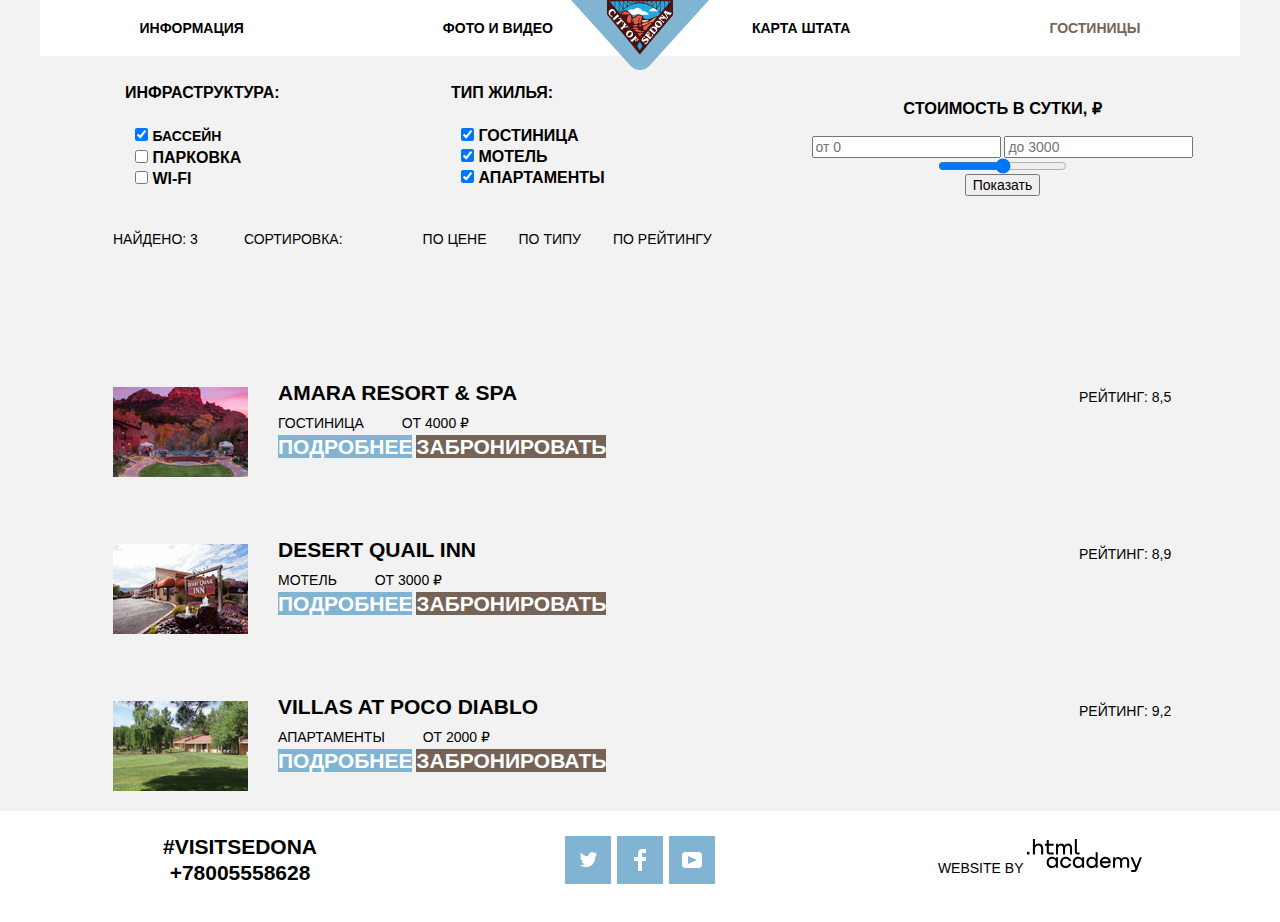
==== commit c4a9d47e: "Флексы внутреняя страница" ====
--- a/catalog.html
+++ b/catalog.html
@@ -99,7 +99,7 @@
       <section class="product">
         <ul class="product-list">
           <li class="product-item">
-            <div class="product">
+            <div class="product-pic">
             <a class="img-amara"
               ><img
                 src="img/amararesort.jpg"
--- a/css/style.css
+++ b/css/style.css
@@ -356,8 +356,9 @@
 .choice {
   display: grid;
   grid-template-columns: 326px 326px auto;
-}
-
+  margin-left: 73px;
+  margin-top: 26px;
+}
 .information {
   display: grid;
   grid-template-columns: repeat(2, 1fr);
@@ -370,31 +371,29 @@
   padding-left: 10px;
 }
 .advantages {
+  display: flex;
+  flex-direction:column ;
+  justify-content: space-between;
   font-size: 16px;
   line-height: 21px;
   font-weight: 700;
 }
 .place {
+  display: flex;
+  flex-direction:column;
   font-size: 16px;
   line-height: 21px;
   font-weight: 700;
 }
-
-.filter-item {
-  display: grid;
-  grid-template-columns: 170px 150px 100px 100px 100px;
-  list-style-type: none;
-}
-.filter-sorting {
-  margin-bottom: 0 30px;
-  grid-column: 2 / -1 ;
-}
-.filter-price {
-  grid-column: 3 / 4 ;
+.price {
+  display: flex;
+  flex-direction:column ;
+  align-items: center;
 }
 .product-item {
   display: grid;
   grid-template-columns: 135px 1fr 135px;
+  padding-top: 61px;
 }
 .product-list {
   list-style: none;
@@ -402,12 +401,31 @@
 }
 .sorting {
   display: flex;
+  margin-left: 73px;
+}
+.sorting-serach {
+  display: flex;
+}
+.sorting-title {
+  display: flex;
+  margin-left: 46px;
 }
 .sorting-list {
   display: flex;
+  margin-left: 40px;
 }
 .sorting-item {
   list-style: none;
+  padding-right: 32px;
+}
+.sorting-list:hover{
+  color: var(--basic-blue);
+}
+.sorting-list:focus {
+  color: var(--basic-blue);
+}
+.sorting-list:active {
+  color: var(--basic-black;)
 }
 .product {
   margin: auto;
@@ -415,6 +433,18 @@
 }
 .description {
 padding-left: 30px;
+}
+.description p {
+  margin-right: 34px;
+}
+.description-title:hover{
+  color: var(--basic-light-blue);
+}
+.description-title:focus {
+  color: var(--basic-blue);
+}
+.description-title:active{
+  color: var(--basic-extra-brown);
 }
 .product h3 {
   margin-top: -7px;
@@ -425,6 +455,12 @@
   margin-bottom: 0px;
   display: inline-block;
 }
+.product-item {
+  margin-right: 26px;
+}
+.product-list {
+  margin-top: 62px;
+}
 .central {
   display: flex;
   flex-direction: column;
